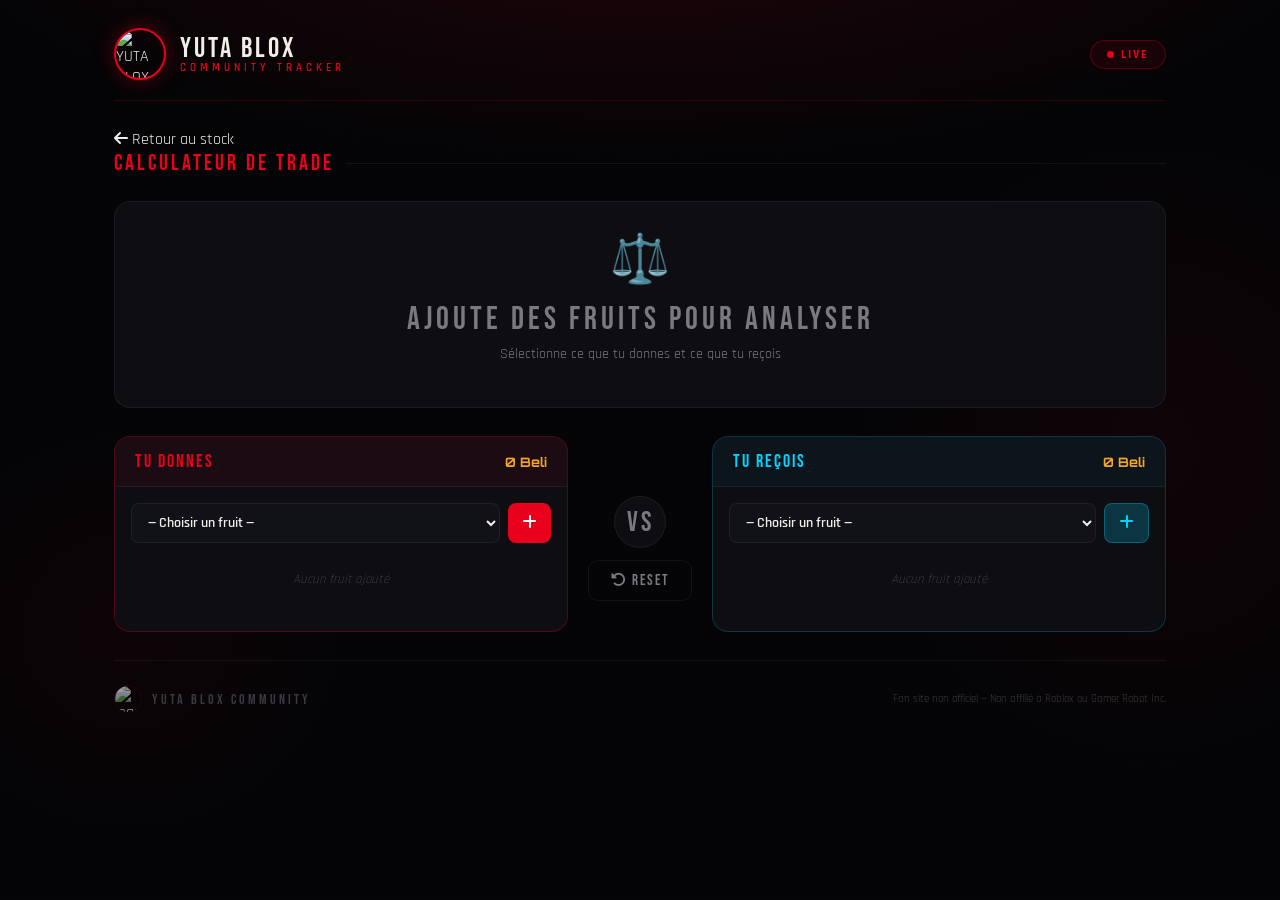
==== public/trade.html @ e5c358ce "mise a jour" ====
<!DOCTYPE html>
<html lang="fr">
<head>
  <meta charset="UTF-8" />
  <meta name="viewport" content="width=device-width, initial-scale=1.0" />
  <title>Calculateur de Trade — YUTA BLOX COMMUNITY</title>
  <link rel="icon" type="image/x-icon" href="/favicon.ico" />
  <link rel="preconnect" href="https://fonts.googleapis.com" />
  <link href="https://fonts.googleapis.com/css2?family=Bebas+Neue&family=Rajdhani:wght@400;500;600;700&family=Orbitron:wght@400;700;900&display=swap" rel="stylesheet" />
  <link rel="stylesheet" href="https://cdnjs.cloudflare.com/ajax/libs/font-awesome/6.5.0/css/all.min.css" />
  <link rel="stylesheet" href="style.css" />
  <style>
    .trade-layout {
      display: grid;
      grid-template-columns: 1fr auto 1fr;
      gap: 20px;
      align-items: start;
      margin-bottom: 28px;
    }

    .trade-side {
      background: var(--bg-card);
      border: 1px solid var(--border-card);
      border-radius: 16px;
      overflow: hidden;
    }

    .trade-side.you   { border-color: rgba(232,0,29,.3); }
    .trade-side.them  { border-color: rgba(0,212,255,.2); }

    .trade-side-header {
      padding: 14px 20px;
      display: flex; align-items: center; gap: 10px;
      border-bottom: 1px solid var(--border-card);
    }
    .trade-side.you  .trade-side-header { background: rgba(232,0,29,.06); }
    .trade-side.them .trade-side-header { background: rgba(0,212,255,.04); }

    .trade-side-title {
      font-family: 'Bebas Neue', sans-serif;
      font-size: 18px; letter-spacing: 2px;
    }
    .trade-side.you  .trade-side-title { color: var(--red); }
    .trade-side.them .trade-side-title { color: var(--cyan); }

    .trade-side-total {
      margin-left: auto;
      font-family: 'Orbitron', monospace;
      font-size: 13px; font-weight: 700;
      color: var(--gold);
    }

    .trade-side-body { padding: 16px; }

    /* Fruit selector */
    .fruit-selector {
      display: flex; gap: 8px; margin-bottom: 12px;
    }
    .fruit-select {
      flex: 1;
      background: var(--bg-card2);
      border: 1px solid var(--border-card);
      border-radius: 8px;
      padding: 9px 12px;
      color: var(--text);
      font-family: 'Rajdhani', sans-serif;
      font-size: 14px; font-weight: 600;
      outline: none;
      cursor: pointer;
      transition: border-color .2s;
    }
    .fruit-select:focus { border-color: rgba(232,0,29,.4); }
    .fruit-select option { background: #111118; }

    .btn-add-fruit {
      background: var(--red);
      border: none; border-radius: 8px;
      padding: 9px 14px; color: #fff;
      cursor: pointer; font-size: 16px;
      transition: background .2s, transform .1s;
    }
    .btn-add-fruit:hover   { background: #c4001a; }
    .btn-add-fruit:active  { transform: scale(.95); }

    /* Fruits ajoutés */
    .added-fruits { display: flex; flex-direction: column; gap: 8px; min-height: 60px; }

    .added-fruit-row {
      display: flex; align-items: center; gap: 10px;
      background: var(--bg-card2);
      border: 1px solid var(--border-card);
      border-radius: 10px; padding: 8px 12px;
      animation: fadeIn .2s ease;
    }
    @keyframes fadeIn { from { opacity:0; transform:translateY(-4px); } to { opacity:1; transform:none; } }

    .added-fruit-img {
      width: 36px; height: 36px; object-fit: contain;
      filter: drop-shadow(0 2px 6px rgba(0,0,0,.5));
    }
    .added-fruit-name {
      font-family: 'Bebas Neue', sans-serif;
      font-size: 15px; letter-spacing: 1px; flex: 1;
    }
    .added-fruit-value {
      font-family: 'Orbitron', monospace;
      font-size: 11px; color: var(--gold); font-weight: 700;
    }
    .btn-remove {
      background: rgba(232,0,29,.12);
      border: 1px solid rgba(232,0,29,.2);
      border-radius: 6px; padding: 4px 8px;
      color: var(--red); cursor: pointer; font-size: 12px;
      transition: background .2s;
    }
    .btn-remove:hover { background: rgba(232,0,29,.25); }

    .empty-hint {
      color: var(--dim); font-size: 13px;
      text-align: center; padding: 16px 0; font-style: italic;
    }

    /* VS separator */
    .vs-col {
      display: flex; flex-direction: column;
      align-items: center; justify-content: center;
      padding-top: 60px; gap: 12px;
    }
    .vs-badge {
      font-family: 'Bebas Neue', sans-serif;
      font-size: 28px; letter-spacing: 3px;
      color: var(--muted);
      background: var(--bg-card);
      border: 1px solid var(--border-card);
      border-radius: 50%; width: 52px; height: 52px;
      display: flex; align-items: center; justify-content: center;
    }

    /* Résultat */
    .result-panel {
      background: var(--bg-card);
      border: 1px solid var(--border-card);
      border-radius: 16px;
      padding: 28px 32px;
      margin-bottom: 28px;
      text-align: center;
      position: relative; overflow: hidden;
      transition: border-color .3s, box-shadow .3s;
    }
    .result-panel.win  { border-color: #22c55e; box-shadow: 0 0 30px rgba(34,197,94,.12); }
    .result-panel.lose { border-color: var(--red); box-shadow: 0 0 30px rgba(232,0,29,.12); }
    .result-panel.even { border-color: var(--gold); box-shadow: 0 0 30px rgba(245,166,35,.1); }
    .result-panel.empty { border-color: var(--border-card); }

    .result-panel::before {
      content: '';
      position: absolute; top: 0; left: 0; right: 0; height: 2px;
    }
    .result-panel.win::before  { background: linear-gradient(90deg,transparent,#22c55e,transparent); }
    .result-panel.lose::before { background: linear-gradient(90deg,transparent,var(--red),transparent); }
    .result-panel.even::before { background: linear-gradient(90deg,transparent,var(--gold),transparent); }

    .result-emoji { font-size: 48px; margin-bottom: 8px; }
    .result-label {
      font-family: 'Bebas Neue', sans-serif;
      font-size: 32px; letter-spacing: 4px; margin-bottom: 6px;
    }
    .result-label.win  { color: #22c55e; }
    .result-label.lose { color: var(--red); }
    .result-label.even { color: var(--gold); }
    .result-label.empty { color: var(--muted); }

    .result-detail {
      font-size: 14px; color: var(--muted); margin-bottom: 16px;
    }

    .result-breakdown {
      display: flex; justify-content: center; gap: 32px; flex-wrap: wrap;
    }
    .breakdown-item { text-align: center; }
    .breakdown-val {
      font-family: 'Orbitron', monospace;
      font-size: 18px; font-weight: 700; color: var(--text);
    }
    .breakdown-lbl { font-size: 11px; color: var(--muted); letter-spacing: 2px; text-transform: uppercase; margin-top: 3px; }

    .result-tip {
      margin-top: 16px;
      background: rgba(255,255,255,.03);
      border: 1px solid var(--border-card);
      border-radius: 10px; padding: 12px 16px;
      font-size: 13px; color: var(--text); line-height: 1.6;
    }

    /* Btn reset */
    .btn-reset {
      background: transparent;
      border: 1px solid var(--border-card);
      border-radius: 10px; padding: 10px 22px;
      color: var(--muted); cursor: pointer;
      font-family: 'Bebas Neue', sans-serif;
      font-size: 15px; letter-spacing: 2px;
      transition: all .2s;
    }
    .btn-reset:hover { border-color: var(--red); color: var(--red); }

    /* Nav */
    .nav-back {
      display: inline-flex; align-items: center; gap: 8px;
      color: var(--muted); font-size: 13px; letter-spacing: 2px;
      text-decoration: none; text-transform: uppercase;
      font-weight: 600; margin-bottom: 20px;
      transition: color .2s;
    }
    .nav-back:hover { color: var(--red); }

    @media (max-width: 700px) {
      .trade-layout { grid-template-columns: 1fr; }
      .vs-col { padding-top: 0; flex-direction: row; justify-content: center; }
    }
  </style>
</head>
<body>
<div class="bg-fx"></div>
<div class="scan"></div>

<div class="wrap">

  <header>
    <div class="logo-block">
      <img src="/logo.jpg" alt="YUTA BLOX" class="logo-img" />
      <div class="logo-text">
        <span class="logo-main">YUTA BLOX</span>
        <span class="logo-sub">Community Tracker</span>
      </div>
    </div>
    <div class="live-badge"><div class="live-dot"></div>LIVE</div>
  </header>

  <!-- nav only on trade page --><i class="fa-solid fa-arrow-left"></i> Retour au stock</a>

  <div class="section-header" style="margin-bottom:24px;">
    <span class="section-title" style="color:var(--red)">Calculateur de Trade</span>
    <div class="section-line"></div>
  </div>

  <!-- RÉSULTAT -->
  <div class="result-panel empty" id="result-panel">
    <div class="result-emoji" id="result-emoji">⚖️</div>
    <div class="result-label empty" id="result-label">Ajoute des fruits pour analyser</div>
    <div class="result-detail" id="result-detail">Sélectionne ce que tu donnes et ce que tu reçois</div>
    <div class="result-breakdown" id="result-breakdown" style="display:none">
      <div class="breakdown-item">
        <div class="breakdown-val" id="bd-you">—</div>
        <div class="breakdown-lbl">Ta valeur</div>
      </div>
      <div class="breakdown-item">
        <div class="breakdown-val" id="bd-diff">—</div>
        <div class="breakdown-lbl">Différence</div>
      </div>
      <div class="breakdown-item">
        <div class="breakdown-val" id="bd-them">—</div>
        <div class="breakdown-lbl">Leur valeur</div>
      </div>
    </div>
    <div class="result-tip" id="result-tip" style="display:none"></div>
  </div>

  <!-- TRADE LAYOUT -->
  <div class="trade-layout">

    <!-- TOI -->
    <div class="trade-side you">
      <div class="trade-side-header">
        <span class="trade-side-title">Tu donnes</span>
        <span class="trade-side-total" id="total-you">0 Beli</span>
      </div>
      <div class="trade-side-body">
        <div class="fruit-selector">
          <select class="fruit-select" id="select-you">
            <option value="">— Choisir un fruit —</option>
          </select>
          <button class="btn-add-fruit" onclick="addFruit('you')">
            <i class="fa-solid fa-plus"></i>
          </button>
        </div>
        <div class="added-fruits" id="fruits-you">
          <div class="empty-hint">Aucun fruit ajouté</div>
        </div>
      </div>
    </div>

    <!-- VS -->
    <div class="vs-col">
      <div class="vs-badge">VS</div>
      <button class="btn-reset" onclick="resetAll()">
        <i class="fa-solid fa-rotate-left"></i> Reset
      </button>
    </div>

    <!-- EUX -->
    <div class="trade-side them">
      <div class="trade-side-header">
        <span class="trade-side-title" style="color:var(--cyan)">Tu reçois</span>
        <span class="trade-side-total" id="total-them">0 Beli</span>
      </div>
      <div class="trade-side-body">
        <div class="fruit-selector">
          <select class="fruit-select" id="select-them">
            <option value="">— Choisir un fruit —</option>
          </select>
          <button class="btn-add-fruit" onclick="addFruit('them')" style="background:rgba(0,212,255,.2);border:1px solid rgba(0,212,255,.3);color:var(--cyan);">
            <i class="fa-solid fa-plus"></i>
          </button>
        </div>
        <div class="added-fruits" id="fruits-them">
          <div class="empty-hint">Aucun fruit ajouté</div>
        </div>
      </div>
    </div>

  </div>

  <footer>
    <div class="footer-left">
      <img src="/logo.jpg" alt="logo" class="footer-logo-img" />
      <span class="footer-logo">YUTA BLOX COMMUNITY</span>
    </div>
    <span class="footer-note">Fan site non officiel — Non affilié à Roblox ou Gamer Robot Inc.</span>
  </footer>

</div>

<script>
const FRUITS = [
  { name:"Rocket",   beli:5000,    rarity:"common"   },
  { name:"Spin",     beli:7500,    rarity:"common"   },
  { name:"Chop",     beli:30000,   rarity:"common"   },
  { name:"Blade",    beli:30000,   rarity:"uncommon" },
  { name:"Spring",   beli:60000,   rarity:"common"   },
  { name:"Bomb",     beli:80000,   rarity:"uncommon" },
  { name:"Smoke",    beli:100000,  rarity:"uncommon" },
  { name:"Spike",    beli:180000,  rarity:"uncommon" },
  { name:"Flame",    beli:250000,  rarity:"rare"     },
  { name:"Falcon",   beli:300000,  rarity:"rare"     },
  { name:"Ice",      beli:350000,  rarity:"rare"     },
  { name:"Sand",     beli:420000,  rarity:"rare"     },
  { name:"Dark",     beli:500000,  rarity:"rare"     },
  { name:"Eagle",    beli:500000,  rarity:"rare"     },
  { name:"Diamond",  beli:600000,  rarity:"rare"     },
  { name:"Light",    beli:650000,  rarity:"legendary"},
  { name:"Love",     beli:700000,  rarity:"rare"     },
  { name:"Rubber",   beli:750000,  rarity:"rare"     },
  { name:"Barrier",  beli:800000,  rarity:"rare"     },
  { name:"Magma",    beli:850000,  rarity:"legendary"},
  { name:"Ghost",    beli:940000,  rarity:"legendary"},
  { name:"Quake",    beli:1000000, rarity:"legendary"},
  { name:"Buddha",   beli:1200000, rarity:"legendary"},
  { name:"Portal",   beli:1400000, rarity:"legendary"},
  { name:"Creation", beli:1400000, rarity:"legendary"},
  { name:"Spider",   beli:1500000, rarity:"legendary"},
  { name:"Sound",    beli:1700000, rarity:"legendary"},
  { name:"Phoenix",  beli:1800000, rarity:"mythical" },
  { name:"Rumble",   beli:2100000, rarity:"mythical" },
  { name:"Lightning",beli:2100000, rarity:"mythical" },
  { name:"Tiger",    beli:2000000, rarity:"mythical" },
  { name:"Yeti",     beli:2100000, rarity:"mythical" },
  { name:"Paw",      beli:2300000, rarity:"mythical" },
  { name:"Pain",     beli:2400000, rarity:"mythical" },
  { name:"Blizzard", beli:2500000, rarity:"mythical" },
  { name:"Gravity",  beli:2500000, rarity:"mythical" },
  { name:"Mammoth",  beli:2700000, rarity:"mythical" },
  { name:"Dough",    beli:2800000, rarity:"mythical" },
  { name:"Shadow",   beli:2900000, rarity:"legendary"},
  { name:"Venom",    beli:3000000, rarity:"mythical" },
  { name:"Gas",      beli:3000000, rarity:"mythical" },
  { name:"Control",  beli:3200000, rarity:"mythical" },
  { name:"Dragon",   beli:3500000, rarity:"mythical" },
  { name:"Spirit",   beli:3500000, rarity:"mythical" },
  { name:"Kitsune",  beli:4000000, rarity:"mythical" },
  { name:"Leopard",  beli:5000000, rarity:"mythical" },
];

const WIKI = "https://static.wikia.nocookie.net/blox-fruits/images";
const FRUIT_IMGS = {
  Rocket:"d/dd/Rocket_Fruit_Icon.png", Spin:"3/3b/Spin_Fruit_Icon.png",
  Chop:"5/5e/Chop_Fruit_Icon.png", Blade:"e/e2/Blade_Fruit_Icon.png",
  Spring:"5/58/Spring_Fruit_Icon.png", Bomb:"4/4d/Bomb_Fruit_Icon.png",
  Smoke:"7/7f/Smoke_Fruit_Icon.png", Spike:"b/b5/Spike_Fruit_Icon.png",
  Flame:"2/2b/Flame_Fruit_Icon.png", Ice:"4/4e/Ice_Fruit_Icon.png",
  Sand:"4/4f/Sand_Fruit_Icon.png", Dark:"f/f6/Dark_Fruit_Icon.png",
  Eagle:"4/4b/Eagle_Fruit_Icon.png", Diamond:"c/c3/Diamond_Fruit_Icon.png",
  Light:"b/b7/Light_Fruit_Icon.png", Love:"2/27/Love_Fruit_Icon.png",
  Rubber:"b/b4/Rubber_Fruit_Icon.png", Magma:"8/8e/Magma_Fruit_Icon.png",
  Ghost:"e/e3/Ghost_Fruit_Icon.png", Quake:"f/f8/Quake_Fruit_Icon.png",
  Buddha:"2/2a/Buddha_Fruit_Icon.png", Portal:"5/5c/Portal_Fruit_Icon.png",
  Spider:"8/8f/Spider_Fruit_Icon.png", Sound:"9/9b/Sound_Fruit_Icon.png",
  Phoenix:"0/06/Phoenix_Fruit_Icon.png", Rumble:"1/1d/Rumble_Fruit_Icon.png",
  Paw:"a/a2/Paw_Fruit_Icon.png", Blizzard:"3/3d/Blizzard_Fruit_Icon.png",
  Gravity:"b/bf/Gravity_Fruit_Icon.png", Dough:"b/b6/Dough_Fruit_Icon.png",
  Mammoth:"2/2c/Mammoth_Fruit_Icon.png", Shadow:"5/5a/Shadow_Fruit_Icon.png",
  Venom:"9/94/Venom_Fruit_Icon.png", Control:"5/5d/Control_Fruit_Icon.png",
  Dragon:"6/6a/Dragon_Fruit_Icon.png", Leopard:"e/e4/Leopard_Fruit_Icon.png",
  Falcon:"4/4b/Eagle_Fruit_Icon.png", Barrier:"c/c3/Diamond_Fruit_Icon.png",
  Creation:"5/5c/Portal_Fruit_Icon.png",
};

function getImg(name) {
  return FRUIT_IMGS[name] ? `${WIKI}/${FRUIT_IMGS[name]}` : "";
}

function fmtBeli(v) {
  if (v >= 1_000_000) return (v/1_000_000).toFixed(2) + "M";
  if (v >= 1_000)     return Math.round(v/1_000) + "K";
  return v.toString();
}

// State
const state = { you: [], them: [] };

// Popule les selects
function populateSelects() {
  const opts = FRUITS.map(f =>
    `<option value="${f.name}">${f.name} — ${fmtBeli(f.beli)} Beli</option>`
  ).join("");
  document.getElementById("select-you").innerHTML  = `<option value="">— Choisir un fruit —</option>${opts}`;
  document.getElementById("select-them").innerHTML = `<option value="">— Choisir un fruit —</option>${opts}`;
}

function addFruit(side) {
  const sel   = document.getElementById(`select-${side}`);
  const name  = sel.value;
  if (!name) return;
  const fruit = FRUITS.find(f => f.name === name);
  if (!fruit) return;
  state[side].push({ ...fruit });
  sel.value = "";
  renderSide(side);
  updateResult();
}

function removeFruit(side, idx) {
  state[side].splice(idx, 1);
  renderSide(side);
  updateResult();
}

function renderSide(side) {
  const container = document.getElementById(`fruits-${side}`);
  const total     = state[side].reduce((s, f) => s + f.beli, 0);
  document.getElementById(`total-${side}`).textContent = fmtBeli(total) + " Beli";

  if (!state[side].length) {
    container.innerHTML = '<div class="empty-hint">Aucun fruit ajouté</div>';
    return;
  }

  container.innerHTML = state[side].map((f, i) => `
    <div class="added-fruit-row">
      <img class="added-fruit-img" src="${getImg(f.name)}" alt="${f.name}"
           onerror="this.style.display='none'" />
      <span class="added-fruit-name">${f.name}</span>
      <span class="added-fruit-value">${fmtBeli(f.beli)} Beli</span>
      <button class="btn-remove" onclick="removeFruit('${side}', ${i})">✕</button>
    </div>
  `).join("");
}

function updateResult() {
  const panel   = document.getElementById("result-panel");
  const emoji   = document.getElementById("result-emoji");
  const label   = document.getElementById("result-label");
  const detail  = document.getElementById("result-detail");
  const brkdown = document.getElementById("result-breakdown");
  const tip     = document.getElementById("result-tip");

  const youVal  = state.you.reduce((s, f) => s + f.beli, 0);
  const themVal = state.them.reduce((s, f) => s + f.beli, 0);

  if (!state.you.length && !state.them.length) {
    panel.className = "result-panel empty";
    emoji.textContent = "⚖️";
    label.className = "result-label empty";
    label.textContent = "Ajoute des fruits pour analyser";
    detail.textContent = "Sélectionne ce que tu donnes et ce que tu reçois";
    brkdown.style.display = "none";
    tip.style.display = "none";
    return;
  }

  const diff    = themVal - youVal;
  const pct     = youVal > 0 ? Math.round((diff / youVal) * 100) : 0;

  document.getElementById("bd-you").textContent  = fmtBeli(youVal) + " Beli";
  document.getElementById("bd-them").textContent = fmtBeli(themVal) + " Beli";
  document.getElementById("bd-diff").textContent = (diff >= 0 ? "+" : "") + fmtBeli(diff) + " Beli";
  brkdown.style.display = "flex";
  tip.style.display = "block";

  if (youVal === 0 || themVal === 0) {
    panel.className = "result-panel empty";
    emoji.textContent = "⚖️";
    label.className = "result-label empty";
    label.textContent = "Ajoute des fruits des deux côtés";
    detail.textContent = "Tu dois avoir des fruits dans chaque colonne";
    tip.style.display = "none";
    return;
  }

  if (Math.abs(pct) <= 10) {
    // Trade équitable
    panel.className = "result-panel even";
    emoji.textContent = "🤝";
    label.className = "result-label even";
    label.textContent = "Trade Équitable";
    detail.textContent = `Différence de seulement ${Math.abs(pct)}% — c'est fair !`;
    tip.textContent = "✅ Ce trade est équilibré. Les deux parties y trouvent leur compte. Tu peux y aller en toute confiance !";
  } else if (diff > 0) {
    // Tu gagnes
    panel.className = "result-panel win";
    emoji.textContent = "🏆";
    label.className = "result-label win";
    label.textContent = `Trade Gagnant +${pct}%`;
    detail.textContent = `Tu reçois ${fmtBeli(diff)} Beli de plus que ce que tu donnes`;
    tip.textContent = `🔥 Excellent trade ! Tu fais un bénéfice de ${fmtBeli(Math.abs(diff))} Beli (${Math.abs(pct)}%). N'hésite pas, c'est un W !`;
  } else {
    // Tu perds
    const lossPct = Math.abs(pct);
    panel.className = "result-panel lose";
    emoji.textContent = lossPct > 40 ? "💀" : "⚠️";
    label.className = "result-label lose";
    label.textContent = `Trade Perdant -${lossPct}%`;
    detail.textContent = `Tu donnes ${fmtBeli(Math.abs(diff))} Beli de plus que ce que tu reçois`;
    tip.textContent = lossPct > 40
      ? `💀 Très mauvais trade ! Tu perds ${fmtBeli(Math.abs(diff))} Beli (${lossPct}%). Refuse ou demande un add !`
      : `⚠️ Trade légèrement défavorable (${lossPct}%). Essaie de négocier un add ou un meilleur fruit pour équilibrer.`;
  }
}

function resetAll() {
  state.you   = [];
  state.them  = [];
  renderSide("you");
  renderSide("them");
  updateResult();
}

populateSelects();
</script>
</body>
</html>
---- public/style.css ----
/* ─── RESET & ROOT ─── */
*, *::before, *::after { margin: 0; padding: 0; box-sizing: border-box; }

:root {
  --red:        #e8001d;
  --red-dark:   #9b0013;
  --red-glow:   rgba(232, 0, 29, 0.35);
  --bg:         #050507;
  --bg-card:    #0d0d12;
  --bg-card2:   #111118;
  --border:     rgba(232, 0, 29, 0.18);
  --border-card:rgba(255, 255, 255, 0.06);
  --text:       #f0eee8;
  --muted:      #7a7880;
  --dim:        #3a3840;
  --gold:       #f5a623;
  --gold-d:     #c4831a;
  --cyan:       #00d4ff;
  --green:      #22c55e;
  --purple:     #9b59b6;
}

html { scroll-behavior: smooth; }

body {
  background: var(--bg);
  color: var(--text);
  font-family: 'Rajdhani', sans-serif;
  min-height: 100vh;
  overflow-x: hidden;
}

/* ─── BACKGROUND FX ─── */
.bg-fx {
  position: fixed; inset: 0; pointer-events: none; z-index: 0;
  background:
    radial-gradient(ellipse 80% 40% at 50% -10%, rgba(232,0,29,.12) 0%, transparent 70%),
    radial-gradient(ellipse 40% 60% at 90% 50%,  rgba(232,0,29,.05) 0%, transparent 60%),
    radial-gradient(ellipse 30% 40% at 10% 70%,  rgba(232,0,29,.04) 0%, transparent 60%);
}

.scan {
  position: fixed; inset: 0; pointer-events: none; z-index: 0;
  background: repeating-linear-gradient(
    0deg, transparent, transparent 3px,
    rgba(0,0,0,.07) 3px, rgba(0,0,0,.07) 4px
  );
}

.wrap {
  position: relative; z-index: 1;
  max-width: 1100px; margin: 0 auto;
  padding: 0 24px 80px;
}

/* ─── HEADER ─── */
header {
  padding: 28px 0 20px;
  display: flex; align-items: center; justify-content: space-between;
  border-bottom: 1px solid var(--border);
  margin-bottom: 28px;
}

.logo-block { display: flex; align-items: center; gap: 14px; }

.logo-icon {
  width: 52px; height: 52px; border-radius: 50%;
  border: 2px solid var(--red);
  background: radial-gradient(circle at 40% 40%, #1a0005, #050507);
  display: flex; align-items: center; justify-content: center;
  font-family: 'Bebas Neue', sans-serif; font-size: 22px; color: var(--red);
  box-shadow: 0 0 20px var(--red-glow), inset 0 0 10px rgba(232,0,29,.1);
  flex-shrink: 0;
}

.logo-text { display: flex; flex-direction: column; line-height: 1; }

.logo-main {
  font-family: 'Bebas Neue', sans-serif;
  font-size: 28px; letter-spacing: 3px; color: var(--text);
}

.logo-sub {
  font-size: 11px; letter-spacing: 4px;
  color: var(--red); font-weight: 600; text-transform: uppercase;
}

.live-badge {
  display: flex; align-items: center; gap: 7px;
  background: rgba(232,0,29,.08);
  border: 1px solid rgba(232,0,29,.3);
  border-radius: 20px; padding: 6px 16px;
  font-size: 12px; font-weight: 700; letter-spacing: 2px; color: var(--red);
}

.live-dot {
  width: 7px; height: 7px; border-radius: 50%; background: var(--red);
  animation: pulse 1.4s ease-in-out infinite;
}

@keyframes pulse {
  0%,100% { opacity:1; box-shadow: 0 0 0 0 var(--red-glow); }
  50%      { opacity:.6; box-shadow: 0 0 0 6px transparent; }
}

/* ─── TIMER ─── */
.timer-section {
  background: var(--bg-card);
  border: 1px solid var(--border);
  border-radius: 16px;
  padding: 28px 32px;
  margin-bottom: 24px;
  display: flex; align-items: center; justify-content: space-between; gap: 24px;
  position: relative; overflow: hidden;
}

.timer-section::before {
  content: '';
  position: absolute; top: 0; left: 0; right: 0; height: 2px;
  background: linear-gradient(90deg, transparent, var(--red), var(--red-dark), transparent);
}

.timer-label {
  font-size: 11px; letter-spacing: 3px;
  color: var(--muted); font-weight: 600; margin-bottom: 10px;
  text-transform: uppercase;
}

.timer-digits { display: flex; align-items: center; gap: 10px; }

.digit-block { display: flex; flex-direction: column; align-items: center; }

.digit-num {
  font-family: 'Orbitron', monospace;
  font-size: 44px; font-weight: 700; line-height: 1;
  color: var(--text);
  min-width: 68px; text-align: center;
  background: var(--bg-card2);
  border: 1px solid var(--border-card);
  border-radius: 10px; padding: 6px 10px;
}

.digit-unit {
  font-size: 10px; color: var(--muted);
  letter-spacing: 2px; margin-top: 6px;
  text-transform: uppercase;
}

.timer-sep {
  font-family: 'Orbitron', monospace;
  font-size: 36px; color: var(--red);
  margin-bottom: 18px; opacity: .7;
}

.next-restock-label {
  font-size: 11px; letter-spacing: 3px;
  color: var(--muted); font-weight: 600; margin-bottom: 6px;
  text-transform: uppercase;
}

.next-restock-time {
  font-family: 'Orbitron', monospace;
  font-size: 22px; color: var(--red); font-weight: 700;
}

.restock-note { font-size: 12px; color: var(--muted); margin-top: 4px; }

/* ─── TABS ─── */
.tabs {
  display: flex; gap: 0;
  margin-bottom: 20px;
  background: var(--bg-card);
  border: 1px solid var(--border-card);
  border-radius: 12px; padding: 4px;
  width: fit-content;
}

.tab {
  padding: 9px 24px;
  border-radius: 9px;
  font-family: 'Bebas Neue', sans-serif;
  font-size: 15px; letter-spacing: 2px;
  cursor: pointer; transition: all .2s; color: var(--muted);
  user-select: none;
}

.tab.active { background: var(--red); color: #fff; }
.tab:not(.active):hover { color: var(--text); }

/* ─── STATS BAR ─── */
.stats-bar {
  display: grid; grid-template-columns: repeat(4, 1fr);
  gap: 12px; margin-bottom: 22px;
}

.stat-card {
  background: var(--bg-card);
  border: 1px solid var(--border-card);
  border-radius: 12px; padding: 14px 16px;
  transition: border-color .2s;
}
.stat-card:hover { border-color: var(--border); }

.stat-val {
  font-family: 'Orbitron', monospace;
  font-size: 20px; font-weight: 700; line-height: 1;
  color: var(--text);
}
.stat-val.red   { color: var(--red);   }
.stat-val.gold  { color: var(--gold);  }
.stat-val.cyan  { color: var(--cyan);  }
.stat-val.green { color: var(--green); }

.stat-lbl {
  font-size: 11px; color: var(--muted);
  letter-spacing: 2px; margin-top: 5px;
  text-transform: uppercase;
}

/* ─── ACTIONS ROW ─── */
.actions-row {
  display: flex; align-items: center; gap: 14px; margin-bottom: 22px;
  flex-wrap: wrap;
}

.btn-refresh {
  background: transparent;
  border: 1px solid var(--red);
  border-radius: 10px; padding: 10px 22px;
  color: var(--red); cursor: pointer;
  font-family: 'Bebas Neue', sans-serif;
  font-size: 15px; letter-spacing: 2px;
  display: flex; align-items: center; gap: 9px;
  transition: background .2s, transform .1s;
}
.btn-refresh:hover { background: rgba(232,0,29,.1); }
.btn-refresh:active { transform: scale(.97); }
.btn-refresh.spinning i { animation: spin .7s linear infinite; }

@keyframes spin { to { transform: rotate(360deg); } }

.last-updated { font-size: 12px; color: var(--muted); }

.source-tag { font-size: 11px; color: var(--dim); margin-left: auto; }
.source-tag a {
  color: rgba(232,0,29,.55); text-decoration: none;
  transition: color .2s;
}
.source-tag a:hover { color: var(--red); }

/* ─── ERROR MSG ─── */
.error-msg {
  background: rgba(232,0,29,.08);
  border: 1px solid rgba(232,0,29,.2);
  border-radius: 12px; padding: 14px 20px;
  color: #ff6b6b; font-size: 13px;
  margin-bottom: 20px;
}

/* ─── LOADING ─── */
.loading-overlay {
  display: flex; flex-direction: column;
  align-items: center; justify-content: center;
  padding: 60px; gap: 18px; color: var(--muted);
}

.spinner-ring {
  width: 44px; height: 44px;
  border: 3px solid var(--border-card);
  border-top-color: var(--red);
  border-radius: 50%;
  animation: spin .75s linear infinite;
}

.loading-text {
  font-size: 13px; letter-spacing: 2px; text-transform: uppercase;
}

/* ─── SECTION HEADER ─── */
.section-header {
  display: flex; align-items: center; gap: 12px; margin-bottom: 16px;
}

.section-title {
  font-family: 'Bebas Neue', sans-serif;
  font-size: 22px; letter-spacing: 3px;
}

.section-badge {
  background: rgba(232,0,29,.12);
  border: 1px solid rgba(232,0,29,.3);
  border-radius: 20px; padding: 3px 12px;
  font-size: 11px; font-weight: 700;
  color: var(--red); letter-spacing: 1px;
}

.section-line { flex: 1; height: 1px; background: var(--border-card); }

/* ─── FRUIT GRID ─── */
.fruit-grid {
  display: grid;
  grid-template-columns: repeat(auto-fill, minmax(165px, 1fr));
  gap: 14px; margin-bottom: 36px;
}

.fruit-card {
  background: var(--bg-card);
  border: 1px solid var(--border-card);
  border-radius: 14px; padding: 18px 16px;
  position: relative; overflow: hidden;
  transition: transform .2s, border-color .2s, box-shadow .2s;
  cursor: default;
}

.fruit-card.in-stock {
  border-color: rgba(232,0,29,.38);
  box-shadow: 0 0 20px rgba(232,0,29,.1), inset 0 0 22px rgba(232,0,29,.03);
}

.fruit-card.in-stock::after {
  content: '';
  position: absolute; top: 0; left: 0; right: 0; height: 1px;
  background: linear-gradient(90deg, transparent, var(--red), transparent);
}

.fruit-card.out-stock { opacity: .38; }

.fruit-card:hover {
  transform: translateY(-4px);
  border-color: rgba(232,0,29,.6);
  box-shadow: 0 10px 28px rgba(232,0,29,.18);
}

.stock-dot {
  position: absolute; top: 12px; right: 12px;
  width: 8px; height: 8px; border-radius: 50%;
}
.stock-dot.in  { background: var(--red); box-shadow: 0 0 9px var(--red); animation: pulse 1.8s ease-in-out infinite; }
.stock-dot.out { background: var(--dim); }

.fruit-emoji {
  font-size: 36px; margin-bottom: 10px; display: block;
  filter: drop-shadow(0 2px 8px rgba(0,0,0,.5));
}

.fruit-name {
  font-family: 'Bebas Neue', sans-serif;
  font-size: 17px; letter-spacing: 2px;
  color: var(--text); margin-bottom: 6px; line-height: 1.2;
}

.rarity-badge {
  display: inline-block; padding: 2px 9px; border-radius: 4px;
  font-size: 10px; font-weight: 700; letter-spacing: 1.5px;
  text-transform: uppercase; margin-bottom: 4px;
}
.r-mythical  { background: rgba(232,0,29,.15); color: #ff4d6d; border: 1px solid rgba(232,0,29,.35); }
.r-legendary { background: rgba(245,166,35,.15); color: var(--gold); border: 1px solid rgba(245,166,35,.3); }
.r-rare      { background: rgba(0,212,255,.1); color: var(--cyan); border: 1px solid rgba(0,212,255,.25); }
.r-uncommon  { background: rgba(155,89,182,.15); color: #c39bd3; border: 1px solid rgba(155,89,182,.3); }
.r-common    { background: rgba(120,120,130,.15); color: var(--muted); border: 1px solid rgba(120,120,130,.2); }

.type-tag {
  font-size: 10px; color: var(--muted);
  letter-spacing: 1px; margin-bottom: 6px; text-transform: uppercase;
}

.fruit-price {
  font-family: 'Orbitron', monospace;
  font-size: 12px; color: var(--gold); font-weight: 700;
}

/* ─── AI PANEL ─── */
.ai-panel {
  background: var(--bg-card);
  border: 1px solid var(--border);
  border-radius: 16px; margin-bottom: 28px;
  overflow: hidden;
}

.ai-header {
  padding: 16px 24px;
  background: rgba(232,0,29,.05);
  border-bottom: 1px solid var(--border);
  display: flex; align-items: center; gap: 12px;
}

.ai-icon {
  width: 36px; height: 36px; border-radius: 9px;
  background: rgba(232,0,29,.15);
  border: 1px solid rgba(232,0,29,.3);
  display: flex; align-items: center; justify-content: center;
  font-size: 18px; flex-shrink: 0;
}

.ai-title {
  font-family: 'Bebas Neue', sans-serif;
  font-size: 18px; letter-spacing: 2px;
}

.ai-sub { font-size: 11px; color: var(--muted); letter-spacing: 1px; }

.ai-body { padding: 20px 24px; }

.ai-row { display: flex; gap: 10px; margin-bottom: 14px; }

.ai-input {
  flex: 1; background: var(--bg-card2);
  border: 1px solid var(--border-card);
  border-radius: 10px; padding: 11px 16px;
  color: var(--text); font-family: 'Rajdhani', sans-serif;
  font-size: 14px; outline: none;
  transition: border-color .2s;
}
.ai-input:focus { border-color: rgba(232,0,29,.5); }
.ai-input::placeholder { color: var(--dim); }

.btn-ask {
  background: var(--red); border: none;
  border-radius: 10px; padding: 11px 22px;
  color: #fff; cursor: pointer;
  font-family: 'Bebas Neue', sans-serif;
  font-size: 15px; letter-spacing: 2px;
  transition: background .2s, transform .1s;
  white-space: nowrap;
}
.btn-ask:hover   { background: #c4001a; }
.btn-ask:active  { transform: scale(.97); }
.btn-ask:disabled { opacity: .5; cursor: not-allowed; }

.ai-resp {
  background: var(--bg-card2);
  border: 1px solid var(--border-card);
  border-radius: 10px; padding: 14px 18px;
  font-size: 14px; line-height: 1.75;
  min-height: 56px; color: var(--text);
  white-space: pre-wrap;
}

.ai-thinking { color: var(--muted); font-style: italic; }

.ai-cursor {
  display: inline-block; width: 2px; height: 14px;
  background: var(--red); vertical-align: middle; margin-left: 3px;
  animation: blink .8s step-end infinite;
}
@keyframes blink { 0%,100%{opacity:1;} 50%{opacity:0;} }

/* ─── FOOTER ─── */
footer {
  border-top: 1px solid var(--border-card);
  padding-top: 24px; margin-top: 20px;
  display: flex; justify-content: space-between; align-items: center;
  flex-wrap: wrap; gap: 10px;
}

.footer-logo {
  font-family: 'Bebas Neue', sans-serif;
  font-size: 14px; letter-spacing: 3px; color: var(--dim);
}

.footer-note { font-size: 11px; color: var(--dim); }

/* ─── RESPONSIVE ─── */
@media (max-width: 680px) {
  .timer-section { flex-direction: column; align-items: flex-start; text-align: left; }
  .digit-num { font-size: 32px; min-width: 50px; }
  .stats-bar { grid-template-columns: repeat(2, 1fr); }
  .next-restock-time { font-size: 18px; }
  header { flex-wrap: wrap; gap: 12px; }
}

/* ─── LOGO IMAGE dans le header ─── */
.logo-img {
  width: 52px; height: 52px; border-radius: 50%;
  border: 2px solid var(--red);
  box-shadow: 0 0 20px var(--red-glow), inset 0 0 10px rgba(232,0,29,.1);
  object-fit: cover; flex-shrink: 0;
}

/* ─── HERO BANNER ─── */
.hero-banner {
  position: relative; border-radius: 20px; overflow: hidden;
  margin-bottom: 28px; height: 220px;
  border: 1px solid var(--border);
  box-shadow: 0 0 40px rgba(232,0,29,.15);
}

.hero-img {
  width: 100%; height: 100%; object-fit: cover;
  object-position: center 20%;
  filter: brightness(0.55);
}

.hero-overlay {
  position: absolute; inset: 0;
  display: flex; flex-direction: column;
  align-items: center; justify-content: center;
  background: linear-gradient(
    180deg,
    rgba(5,5,7,0.1) 0%,
    rgba(5,5,7,0.3) 60%,
    rgba(5,5,7,0.75) 100%
  );
}

.hero-title {
  font-family: 'Bebas Neue', sans-serif;
  font-size: 52px; letter-spacing: 6px;
  color: #fff;
  text-shadow: 0 0 30px var(--red), 0 0 60px rgba(232,0,29,.5);
  line-height: 1;
}

.hero-sub {
  font-size: 13px; letter-spacing: 4px; color: rgba(255,255,255,.65);
  text-transform: uppercase; margin-top: 8px; font-weight: 600;
}

/* ─── FRUIT IMAGE dans les cartes ─── */
.fruit-img-wrap {
  width: 64px; height: 64px;
  margin-bottom: 10px;
  display: flex; align-items: center; justify-content: center;
}

.fruit-img {
  width: 64px; height: 64px;
  object-fit: contain;
  filter: drop-shadow(0 2px 8px rgba(0,0,0,.6));
  transition: transform .2s;
}

.fruit-card:hover .fruit-img { transform: scale(1.08); }

.fruit-emoji-fallback {
  font-size: 42px;
  filter: drop-shadow(0 2px 8px rgba(0,0,0,.5));
}

/* ─── FOOTER avec logo ─── */
.footer-left {
  display: flex; align-items: center; gap: 10px;
}

.footer-logo-img {
  width: 28px; height: 28px; border-radius: 50%;
  border: 1px solid var(--border);
  object-fit: cover; opacity: .6;
}

/* ─── RESPONSIVE hero ─── */
@media (max-width: 680px) {
  .hero-banner { height: 160px; }
  .hero-title  { font-size: 36px; letter-spacing: 4px; }
}

/* ─── NAV TRADE ─── */
.quick-nav {
  display: flex; gap: 12px; margin-bottom: 20px; flex-wrap: wrap;
}
.btn-nav-trade {
  display: inline-flex; align-items: center; gap: 8px;
  background: rgba(245,166,35,.08);
  border: 1px solid rgba(245,166,35,.3);
  border-radius: 10px; padding: 10px 20px;
  color: var(--gold); text-decoration: none;
  font-family: 'Bebas Neue', sans-serif;
  font-size: 15px; letter-spacing: 2px;
  transition: background .2s, transform .1s;
}
.btn-nav-trade:hover {
  background: rgba(245,166,35,.15);
  transform: translateY(-2px);
}
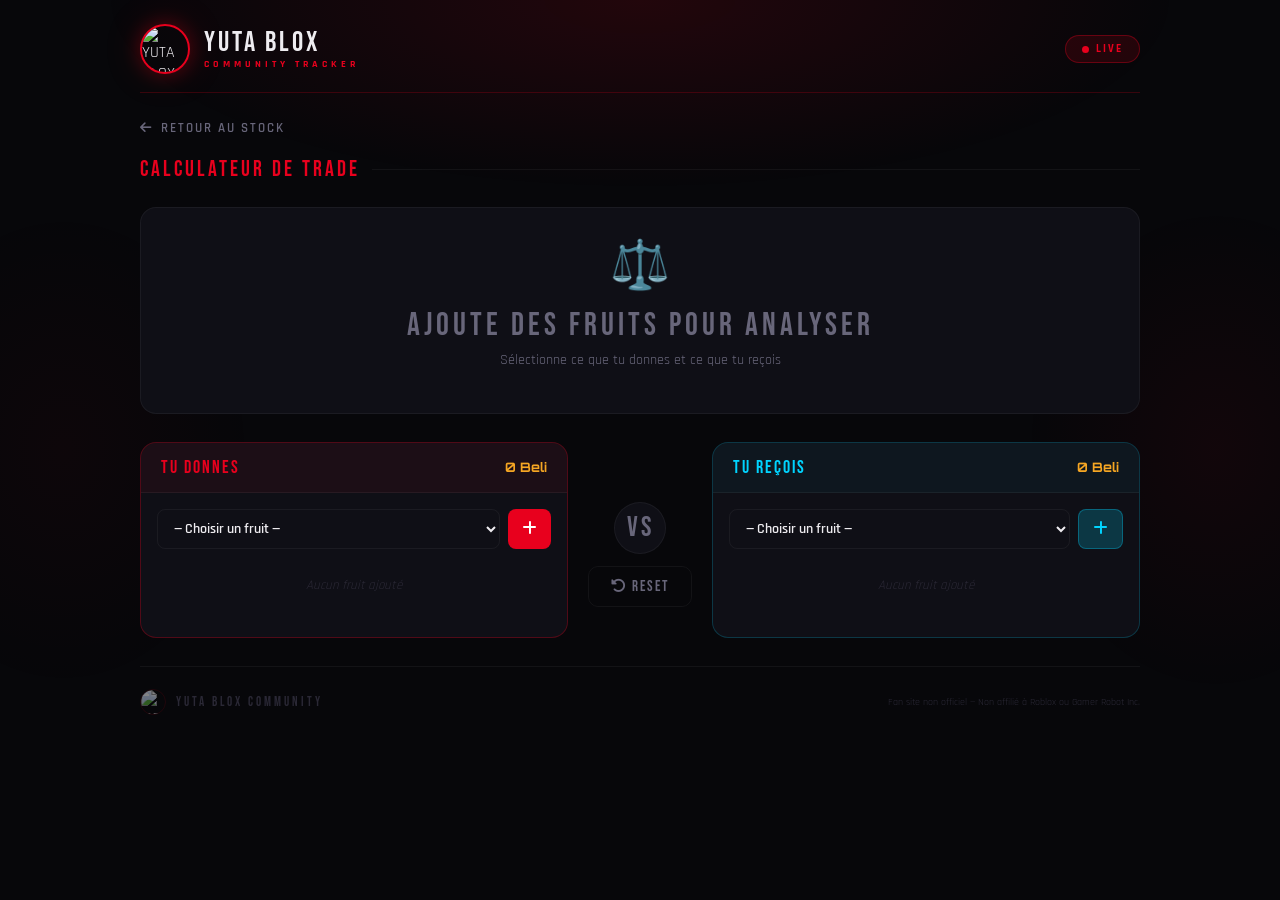
==== commit ea6dfd68: "Refactor trade page styles for consistency Updated styles for various elements on the trade page to " ====
--- a/public/trade.html
+++ b/public/trade.html
@@ -19,8 +19,8 @@
     }
 
     .trade-side {
-      background: var(--bg-card);
-      border: 1px solid var(--border-card);
+      background: var(--card);
+      border: 1px solid var(--borderS);
       border-radius: 16px;
       overflow: hidden;
     }
@@ -31,7 +31,7 @@
     .trade-side-header {
       padding: 14px 20px;
       display: flex; align-items: center; gap: 10px;
-      border-bottom: 1px solid var(--border-card);
+      border-bottom: 1px solid var(--borderS);
     }
     .trade-side.you  .trade-side-header { background: rgba(232,0,29,.06); }
     .trade-side.them .trade-side-header { background: rgba(0,212,255,.04); }
@@ -59,7 +59,7 @@
     .fruit-select {
       flex: 1;
       background: var(--bg-card2);
-      border: 1px solid var(--border-card);
+      border: 1px solid var(--borderS);
       border-radius: 8px;
       padding: 9px 12px;
       color: var(--text);
@@ -88,7 +88,7 @@
     .added-fruit-row {
       display: flex; align-items: center; gap: 10px;
       background: var(--bg-card2);
-      border: 1px solid var(--border-card);
+      border: 1px solid var(--borderS);
       border-radius: 10px; padding: 8px 12px;
       animation: fadeIn .2s ease;
     }
@@ -130,16 +130,16 @@
       font-family: 'Bebas Neue', sans-serif;
       font-size: 28px; letter-spacing: 3px;
       color: var(--muted);
-      background: var(--bg-card);
-      border: 1px solid var(--border-card);
+      background: var(--card);
+      border: 1px solid var(--borderS);
       border-radius: 50%; width: 52px; height: 52px;
       display: flex; align-items: center; justify-content: center;
     }
 
     /* Résultat */
     .result-panel {
-      background: var(--bg-card);
-      border: 1px solid var(--border-card);
+      background: var(--card);
+      border: 1px solid var(--borderS);
       border-radius: 16px;
       padding: 28px 32px;
       margin-bottom: 28px;
@@ -150,7 +150,7 @@
     .result-panel.win  { border-color: #22c55e; box-shadow: 0 0 30px rgba(34,197,94,.12); }
     .result-panel.lose { border-color: var(--red); box-shadow: 0 0 30px rgba(232,0,29,.12); }
     .result-panel.even { border-color: var(--gold); box-shadow: 0 0 30px rgba(245,166,35,.1); }
-    .result-panel.empty { border-color: var(--border-card); }
+    .result-panel.empty { border-color: var(--borderS); }
 
     .result-panel::before {
       content: '';
@@ -187,7 +187,7 @@
     .result-tip {
       margin-top: 16px;
       background: rgba(255,255,255,.03);
-      border: 1px solid var(--border-card);
+      border: 1px solid var(--borderS);
       border-radius: 10px; padding: 12px 16px;
       font-size: 13px; color: var(--text); line-height: 1.6;
     }
@@ -195,7 +195,7 @@
     /* Btn reset */
     .btn-reset {
       background: transparent;
-      border: 1px solid var(--border-card);
+      border: 1px solid var(--borderS);
       border-radius: 10px; padding: 10px 22px;
       color: var(--muted); cursor: pointer;
       font-family: 'Bebas Neue', sans-serif;
@@ -237,7 +237,7 @@
     <div class="live-badge"><div class="live-dot"></div>LIVE</div>
   </header>
 
-  <!-- nav only on trade page --><i class="fa-solid fa-arrow-left"></i> Retour au stock</a>
+  <a href="/" class="nav-back"><i class="fa-solid fa-arrow-left"></i> Retour au stock</a>
 
   <div class="section-header" style="margin-bottom:24px;">
     <span class="section-title" style="color:var(--red)">Calculateur de Trade</span>
--- a/public/style.css
+++ b/public/style.css
@@ -1,23 +1,22 @@
-/* ─── RESET & ROOT ─── */
+@import url('https://fonts.googleapis.com/css2?family=Bebas+Neue&family=Rajdhani:wght@400;600;700&family=Orbitron:wght@400;700;900&display=swap');
+
 *, *::before, *::after { margin: 0; padding: 0; box-sizing: border-box; }
 
 :root {
-  --red:        #e8001d;
-  --red-dark:   #9b0013;
-  --red-glow:   rgba(232, 0, 29, 0.35);
-  --bg:         #050507;
-  --bg-card:    #0d0d12;
-  --bg-card2:   #111118;
-  --border:     rgba(232, 0, 29, 0.18);
-  --border-card:rgba(255, 255, 255, 0.06);
-  --text:       #f0eee8;
-  --muted:      #7a7880;
-  --dim:        #3a3840;
-  --gold:       #f5a623;
-  --gold-d:     #c4831a;
-  --cyan:       #00d4ff;
-  --green:      #22c55e;
-  --purple:     #9b59b6;
+  --red:      #e8001d;
+  --red-dim:  rgba(232,0,29,0.12);
+  --red-glow: rgba(232,0,29,0.3);
+  --bg:       #07070a;
+  --card:     #0f0f16;
+  --card2:    #14141e;
+  --border:   rgba(232,0,29,0.22);
+  --borderS:  rgba(255,255,255,0.05);
+  --text:     #eeecf0;
+  --muted:    #68667a;
+  --dim:      #2a2835;
+  --gold:     #f5a623;
+  --cyan:     #00d4ff;
+  --green:    #22c55e;
 }
 
 html { scroll-behavior: smooth; }
@@ -30,546 +29,373 @@
   overflow-x: hidden;
 }
 
-/* ─── BACKGROUND FX ─── */
+/* ── BACKGROUND ── */
 .bg-fx {
   position: fixed; inset: 0; pointer-events: none; z-index: 0;
   background:
-    radial-gradient(ellipse 80% 40% at 50% -10%, rgba(232,0,29,.12) 0%, transparent 70%),
-    radial-gradient(ellipse 40% 60% at 90% 50%,  rgba(232,0,29,.05) 0%, transparent 60%),
-    radial-gradient(ellipse 30% 40% at 10% 70%,  rgba(232,0,29,.04) 0%, transparent 60%);
-}
-
-.scan {
-  position: fixed; inset: 0; pointer-events: none; z-index: 0;
-  background: repeating-linear-gradient(
-    0deg, transparent, transparent 3px,
-    rgba(0,0,0,.07) 3px, rgba(0,0,0,.07) 4px
-  );
-}
-
+    radial-gradient(ellipse 60% 30% at 50% 0%,   rgba(232,0,29,.12) 0%, transparent 70%),
+    radial-gradient(ellipse 25% 45% at 95% 50%,  rgba(232,0,29,.05) 0%, transparent 60%),
+    radial-gradient(ellipse 25% 45% at 5%  50%,  rgba(232,0,29,.03) 0%, transparent 60%);
+}
+
+/* Particules animées */
+.particles {
+  position: fixed; inset: 0; pointer-events: none; z-index: 0; overflow: hidden;
+}
+.particle {
+  position: absolute; border-radius: 50%;
+  background: rgba(232,0,29,0.6);
+  animation: floatUp linear infinite;
+}
+@keyframes floatUp {
+  0%   { transform: translateY(0) scale(1);   opacity: .6; }
+  100% { transform: translateY(-100vh) scale(0); opacity: 0; }
+}
+
+/* ── WRAP ── */
 .wrap {
   position: relative; z-index: 1;
-  max-width: 1100px; margin: 0 auto;
-  padding: 0 24px 80px;
-}
-
-/* ─── HEADER ─── */
+  max-width: 1080px;
+  margin: 0 auto;
+  padding: 0 40px 80px;
+}
+
+/* ── HEADER ── */
 header {
-  padding: 28px 0 20px;
+  padding: 24px 0 18px;
   display: flex; align-items: center; justify-content: space-between;
   border-bottom: 1px solid var(--border);
-  margin-bottom: 28px;
-}
+  margin-bottom: 24px;
+  animation: slideDown .5s ease both;
+}
+@keyframes slideDown { from { opacity:0; transform:translateY(-12px); } to { opacity:1; transform:none; } }
 
 .logo-block { display: flex; align-items: center; gap: 14px; }
-
-.logo-icon {
-  width: 52px; height: 52px; border-radius: 50%;
+.logo-img {
+  width: 50px; height: 50px; border-radius: 50%;
   border: 2px solid var(--red);
-  background: radial-gradient(circle at 40% 40%, #1a0005, #050507);
-  display: flex; align-items: center; justify-content: center;
-  font-family: 'Bebas Neue', sans-serif; font-size: 22px; color: var(--red);
-  box-shadow: 0 0 20px var(--red-glow), inset 0 0 10px rgba(232,0,29,.1);
-  flex-shrink: 0;
-}
-
+  box-shadow: 0 0 20px var(--red-glow), 0 0 40px rgba(232,0,29,.15);
+  object-fit: cover; flex-shrink: 0;
+  animation: glow 3s ease-in-out infinite alternate;
+}
+@keyframes glow {
+  from { box-shadow: 0 0 16px var(--red-glow); }
+  to   { box-shadow: 0 0 28px var(--red-glow), 0 0 50px rgba(232,0,29,.2); }
+}
 .logo-text { display: flex; flex-direction: column; line-height: 1; }
-
-.logo-main {
-  font-family: 'Bebas Neue', sans-serif;
-  font-size: 28px; letter-spacing: 3px; color: var(--text);
-}
-
-.logo-sub {
-  font-size: 11px; letter-spacing: 4px;
-  color: var(--red); font-weight: 600; text-transform: uppercase;
-}
+.logo-main { font-family:'Bebas Neue',sans-serif; font-size:28px; letter-spacing:3px; color:var(--text); }
+.logo-sub  { font-size:10px; letter-spacing:4px; color:var(--red); font-weight:700; margin-top:2px; text-transform:uppercase; }
+
+.header-right { display:flex; align-items:center; gap:12px; }
 
 .live-badge {
-  display: flex; align-items: center; gap: 7px;
-  background: rgba(232,0,29,.08);
-  border: 1px solid rgba(232,0,29,.3);
-  border-radius: 20px; padding: 6px 16px;
-  font-size: 12px; font-weight: 700; letter-spacing: 2px; color: var(--red);
-}
-
+  display:flex; align-items:center; gap:7px;
+  background:var(--red-dim); border:1px solid rgba(232,0,29,.35);
+  border-radius:20px; padding:6px 16px;
+  font-size:11px; font-weight:700; letter-spacing:2px; color:var(--red);
+}
 .live-dot {
-  width: 7px; height: 7px; border-radius: 50%; background: var(--red);
+  width:7px; height:7px; border-radius:50%; background:var(--red);
   animation: pulse 1.4s ease-in-out infinite;
 }
-
 @keyframes pulse {
-  0%,100% { opacity:1; box-shadow: 0 0 0 0 var(--red-glow); }
-  50%      { opacity:.6; box-shadow: 0 0 0 6px transparent; }
-}
-
-/* ─── TIMER ─── */
+  0%,100%{ opacity:1; box-shadow:0 0 0 0 var(--red-glow); }
+  50%    { opacity:.5; box-shadow:0 0 0 6px transparent; }
+}
+
+/* ── HERO ── */
+.hero-banner {
+  position:relative; border-radius:20px; overflow:hidden;
+  margin-bottom:24px; height:200px;
+  border:1px solid var(--border);
+  box-shadow: 0 0 60px rgba(232,0,29,.1);
+  animation: fadeIn .6s ease .1s both;
+}
+@keyframes fadeIn { from{opacity:0;transform:translateY(10px);} to{opacity:1;transform:none;} }
+.hero-img { width:100%; height:100%; object-fit:cover; object-position:center 20%; filter:brightness(.4); }
+.hero-overlay {
+  position:absolute; inset:0;
+  display:flex; flex-direction:column; align-items:center; justify-content:center;
+  background:linear-gradient(180deg, transparent 0%, rgba(7,7,10,.7) 100%);
+}
+.hero-title {
+  font-family:'Bebas Neue',sans-serif; font-size:52px; letter-spacing:7px;
+  color:#fff; line-height:1;
+  text-shadow: 0 0 30px rgba(232,0,29,.7), 0 0 60px rgba(232,0,29,.3);
+  animation: titlePop .6s cubic-bezier(.34,1.56,.64,1) .2s both;
+}
+@keyframes titlePop { from{opacity:0;transform:scale(.85);} to{opacity:1;transform:scale(1);} }
+.hero-sub { font-size:12px; letter-spacing:5px; color:rgba(255,255,255,.5); margin-top:8px; font-weight:600; text-transform:uppercase; }
+
+/* ── TIMER ── */
 .timer-section {
-  background: var(--bg-card);
-  border: 1px solid var(--border);
-  border-radius: 16px;
-  padding: 28px 32px;
-  margin-bottom: 24px;
-  display: flex; align-items: center; justify-content: space-between; gap: 24px;
-  position: relative; overflow: hidden;
-}
-
+  background:var(--card); border:1px solid var(--border);
+  border-radius:18px; padding:24px 32px;
+  margin-bottom:18px;
+  display:flex; align-items:center; justify-content:space-between; gap:24px;
+  position:relative; overflow:hidden;
+  animation: fadeIn .5s ease .2s both;
+}
 .timer-section::before {
-  content: '';
-  position: absolute; top: 0; left: 0; right: 0; height: 2px;
-  background: linear-gradient(90deg, transparent, var(--red), var(--red-dark), transparent);
-}
-
-.timer-label {
-  font-size: 11px; letter-spacing: 3px;
-  color: var(--muted); font-weight: 600; margin-bottom: 10px;
-  text-transform: uppercase;
-}
-
-.timer-digits { display: flex; align-items: center; gap: 10px; }
-
-.digit-block { display: flex; flex-direction: column; align-items: center; }
-
+  content:''; position:absolute; top:0; left:0; right:0; height:2px;
+  background:linear-gradient(90deg, transparent, var(--red), transparent);
+  animation: scanLine 3s linear infinite;
+}
+@keyframes scanLine {
+  0%  { background-position: -100% 0; opacity:.5; }
+  50% { opacity:1; }
+  100%{ background-position: 200% 0; opacity:.5; }
+}
+
+.timer-left {}
+.timer-label { font-size:10px; letter-spacing:3px; color:var(--muted); font-weight:600; margin-bottom:10px; text-transform:uppercase; }
+.timer-label i { margin-right:6px; color:var(--red); }
+.timer-digits { display:flex; align-items:center; gap:10px; }
+.digit-block { display:flex; flex-direction:column; align-items:center; }
 .digit-num {
-  font-family: 'Orbitron', monospace;
-  font-size: 44px; font-weight: 700; line-height: 1;
-  color: var(--text);
-  min-width: 68px; text-align: center;
-  background: var(--bg-card2);
-  border: 1px solid var(--border-card);
-  border-radius: 10px; padding: 6px 10px;
-}
-
-.digit-unit {
-  font-size: 10px; color: var(--muted);
-  letter-spacing: 2px; margin-top: 6px;
-  text-transform: uppercase;
-}
-
-.timer-sep {
-  font-family: 'Orbitron', monospace;
-  font-size: 36px; color: var(--red);
-  margin-bottom: 18px; opacity: .7;
-}
-
-.next-restock-label {
-  font-size: 11px; letter-spacing: 3px;
-  color: var(--muted); font-weight: 600; margin-bottom: 6px;
-  text-transform: uppercase;
-}
-
-.next-restock-time {
-  font-family: 'Orbitron', monospace;
-  font-size: 22px; color: var(--red); font-weight: 700;
-}
-
-.restock-note { font-size: 12px; color: var(--muted); margin-top: 4px; }
-
-/* ─── TABS ─── */
-.tabs {
-  display: flex; gap: 0;
-  margin-bottom: 20px;
-  background: var(--bg-card);
-  border: 1px solid var(--border-card);
-  border-radius: 12px; padding: 4px;
-  width: fit-content;
-}
-
-.tab {
-  padding: 9px 24px;
-  border-radius: 9px;
-  font-family: 'Bebas Neue', sans-serif;
-  font-size: 15px; letter-spacing: 2px;
-  cursor: pointer; transition: all .2s; color: var(--muted);
-  user-select: none;
-}
-
-.tab.active { background: var(--red); color: #fff; }
-.tab:not(.active):hover { color: var(--text); }
-
-/* ─── STATS BAR ─── */
+  font-family:'Orbitron','Courier New',monospace; font-size:46px; font-weight:700; line-height:1;
+  color:var(--text); min-width:70px; text-align:center;
+  background:var(--card2); border:1px solid var(--borderS);
+  border-radius:12px; padding:6px 10px;
+  transition: color .3s, border-color .3s, box-shadow .3s;
+}
+.digit-num.urgent {
+  color:var(--red); border-color:rgba(232,0,29,.4);
+  box-shadow: 0 0 20px rgba(232,0,29,.2);
+  animation: urgentFlicker .6s ease-in-out infinite alternate;
+}
+@keyframes urgentFlicker { from{opacity:1;} to{opacity:.6;} }
+.digit-unit { font-size:9px; color:var(--muted); letter-spacing:2px; margin-top:5px; text-transform:uppercase; }
+.timer-sep { font-family:'Orbitron','Courier New',monospace; font-size:38px; color:var(--red); margin-bottom:18px; opacity:.6; }
+
+.timer-right { text-align:right; }
+.next-restock-label { font-size:10px; letter-spacing:3px; color:var(--muted); font-weight:600; margin-bottom:5px; text-transform:uppercase; }
+.next-restock-time  { font-family:'Orbitron','Courier New',monospace; font-size:22px; color:var(--red); font-weight:700; }
+.restock-note       { font-size:11px; color:var(--muted); margin-top:4px; }
+
+/* ── STATS ── */
 .stats-bar {
-  display: grid; grid-template-columns: repeat(4, 1fr);
-  gap: 12px; margin-bottom: 22px;
-}
-
+  display:grid; grid-template-columns:repeat(4,1fr);
+  gap:12px; margin-bottom:18px;
+  animation: fadeIn .5s ease .3s both;
+}
 .stat-card {
-  background: var(--bg-card);
-  border: 1px solid var(--border-card);
-  border-radius: 12px; padding: 14px 16px;
-  transition: border-color .2s;
-}
-.stat-card:hover { border-color: var(--border); }
-
-.stat-val {
-  font-family: 'Orbitron', monospace;
-  font-size: 20px; font-weight: 700; line-height: 1;
-  color: var(--text);
-}
-.stat-val.red   { color: var(--red);   }
-.stat-val.gold  { color: var(--gold);  }
-.stat-val.cyan  { color: var(--cyan);  }
-.stat-val.green { color: var(--green); }
-
-.stat-lbl {
-  font-size: 11px; color: var(--muted);
-  letter-spacing: 2px; margin-top: 5px;
-  text-transform: uppercase;
-}
-
-/* ─── ACTIONS ROW ─── */
+  background:var(--card); border:1px solid var(--borderS);
+  border-radius:14px; padding:16px 18px;
+  transition: transform .25s cubic-bezier(.34,1.56,.64,1), border-color .2s, box-shadow .2s;
+  cursor:default; position:relative; overflow:hidden;
+}
+.stat-card::before {
+  content:''; position:absolute; bottom:0; left:0; right:0; height:2px;
+  background:linear-gradient(90deg,transparent,rgba(232,0,29,.4),transparent);
+  transform:scaleX(0); transition:transform .3s ease;
+}
+.stat-card:hover::before { transform:scaleX(1); }
+.stat-card:hover { transform:translateY(-5px); border-color:var(--border); box-shadow:0 8px 24px rgba(0,0,0,.3); }
+.stat-icon { font-size:18px; color:var(--muted); margin-bottom:8px; }
+.stat-val { font-family:'Orbitron','Courier New',monospace; font-size:20px; font-weight:700; line-height:1; color:var(--text); }
+.stat-val.red   { color:var(--red);   }
+.stat-val.gold  { color:var(--gold);  }
+.stat-val.green { color:var(--green); }
+.stat-lbl { font-size:10px; color:var(--muted); letter-spacing:2px; margin-top:4px; text-transform:uppercase; }
+
+/* ── ACTIONS ── */
 .actions-row {
-  display: flex; align-items: center; gap: 14px; margin-bottom: 22px;
-  flex-wrap: wrap;
-}
-
+  display:flex; align-items:center; gap:12px; margin-bottom:18px;
+  flex-wrap:wrap; animation: fadeIn .5s ease .4s both;
+}
 .btn-refresh {
-  background: transparent;
-  border: 1px solid var(--red);
-  border-radius: 10px; padding: 10px 22px;
-  color: var(--red); cursor: pointer;
-  font-family: 'Bebas Neue', sans-serif;
-  font-size: 15px; letter-spacing: 2px;
-  display: flex; align-items: center; gap: 9px;
-  transition: background .2s, transform .1s;
-}
-.btn-refresh:hover { background: rgba(232,0,29,.1); }
-.btn-refresh:active { transform: scale(.97); }
-.btn-refresh.spinning i { animation: spin .7s linear infinite; }
-
-@keyframes spin { to { transform: rotate(360deg); } }
-
-.last-updated { font-size: 12px; color: var(--muted); }
-
-.source-tag { font-size: 11px; color: var(--dim); margin-left: auto; }
-.source-tag a {
-  color: rgba(232,0,29,.55); text-decoration: none;
-  transition: color .2s;
-}
-.source-tag a:hover { color: var(--red); }
-
-/* ─── ERROR MSG ─── */
+  background:transparent; border:1px solid var(--red);
+  border-radius:10px; padding:10px 22px; color:var(--red);
+  cursor:pointer; font-family:'Bebas Neue',sans-serif;
+  font-size:14px; letter-spacing:2px;
+  display:flex; align-items:center; gap:9px;
+  transition: background .2s, transform .15s, box-shadow .2s;
+}
+.btn-refresh:hover  { background:var(--red-dim); box-shadow:0 0 16px rgba(232,0,29,.2); }
+.btn-refresh:active { transform:scale(.96); }
+.btn-refresh.spinning i { animation:spin .7s linear infinite; }
+@keyframes spin { to{transform:rotate(360deg);} }
+
+.last-updated { font-size:11px; color:var(--muted); }
+
+.btn-nav-trade {
+  margin-left:auto;
+  display:inline-flex; align-items:center; gap:8px;
+  background:rgba(245,166,35,.08); border:1px solid rgba(245,166,35,.25);
+  border-radius:10px; padding:10px 18px; color:var(--gold);
+  text-decoration:none; font-family:'Bebas Neue',sans-serif;
+  font-size:14px; letter-spacing:2px;
+  transition: background .2s, transform .2s, box-shadow .2s;
+}
+.btn-nav-trade:hover { background:rgba(245,166,35,.16); transform:translateY(-2px); box-shadow:0 6px 18px rgba(245,166,35,.1); }
+
+/* ── ERROR ── */
 .error-msg {
-  background: rgba(232,0,29,.08);
-  border: 1px solid rgba(232,0,29,.2);
-  border-radius: 12px; padding: 14px 20px;
-  color: #ff6b6b; font-size: 13px;
-  margin-bottom: 20px;
-}
-
-/* ─── LOADING ─── */
+  background:rgba(232,0,29,.07); border:1px solid rgba(232,0,29,.2);
+  border-radius:10px; padding:12px 18px; color:#ff6b6b; font-size:13px; margin-bottom:16px;
+}
+
+/* ── LOADING ── */
 .loading-overlay {
-  display: flex; flex-direction: column;
-  align-items: center; justify-content: center;
-  padding: 60px; gap: 18px; color: var(--muted);
-}
-
+  display:flex; flex-direction:column; align-items:center;
+  justify-content:center; padding:60px; gap:16px; color:var(--muted);
+}
 .spinner-ring {
-  width: 44px; height: 44px;
-  border: 3px solid var(--border-card);
-  border-top-color: var(--red);
-  border-radius: 50%;
-  animation: spin .75s linear infinite;
-}
-
-.loading-text {
-  font-size: 13px; letter-spacing: 2px; text-transform: uppercase;
-}
-
-/* ─── SECTION HEADER ─── */
-.section-header {
-  display: flex; align-items: center; gap: 12px; margin-bottom: 16px;
-}
-
-.section-title {
-  font-family: 'Bebas Neue', sans-serif;
-  font-size: 22px; letter-spacing: 3px;
-}
-
+  width:44px; height:44px;
+  border:3px solid var(--borderS); border-top-color:var(--red);
+  border-radius:50%; animation:spin .75s linear infinite;
+}
+.loading-text { font-size:11px; letter-spacing:3px; text-transform:uppercase; }
+
+/* ── SECTION HEADER ── */
+.section-header { display:flex; align-items:center; gap:12px; margin-bottom:16px; }
+.section-title { font-family:'Bebas Neue',sans-serif; font-size:22px; letter-spacing:3px; }
 .section-badge {
-  background: rgba(232,0,29,.12);
-  border: 1px solid rgba(232,0,29,.3);
-  border-radius: 20px; padding: 3px 12px;
-  font-size: 11px; font-weight: 700;
-  color: var(--red); letter-spacing: 1px;
-}
-
-.section-line { flex: 1; height: 1px; background: var(--border-card); }
-
-/* ─── FRUIT GRID ─── */
+  background:var(--red-dim); border:1px solid rgba(232,0,29,.3);
+  border-radius:20px; padding:3px 12px;
+  font-size:11px; font-weight:700; color:var(--red); letter-spacing:1px;
+}
+.section-line { flex:1; height:1px; background:var(--borderS); }
+
+/* ── FRUIT GRID ── */
 .fruit-grid {
-  display: grid;
-  grid-template-columns: repeat(auto-fill, minmax(165px, 1fr));
-  gap: 14px; margin-bottom: 36px;
-}
-
+  display:grid;
+  grid-template-columns:repeat(auto-fill, minmax(175px,1fr));
+  gap:14px; margin-bottom:32px;
+}
+
+/* ── FRUIT CARD ── */
 .fruit-card {
-  background: var(--bg-card);
-  border: 1px solid var(--border-card);
-  border-radius: 14px; padding: 18px 16px;
-  position: relative; overflow: hidden;
-  transition: transform .2s, border-color .2s, box-shadow .2s;
-  cursor: default;
-}
+  background:var(--card); border:1px solid var(--borderS);
+  border-radius:16px; padding:20px 16px;
+  position:relative; overflow:hidden;
+  cursor:default;
+  transition: transform .3s cubic-bezier(.34,1.56,.64,1), border-color .2s, box-shadow .3s;
+  animation: cardIn .4s cubic-bezier(.34,1.56,.64,1) both;
+}
+@keyframes cardIn { from{opacity:0;transform:translateY(20px) scale(.95);} to{opacity:1;transform:none;} }
 
 .fruit-card.in-stock {
-  border-color: rgba(232,0,29,.38);
-  box-shadow: 0 0 20px rgba(232,0,29,.1), inset 0 0 22px rgba(232,0,29,.03);
-}
-
+  border-color: rgba(232,0,29,.35);
+  box-shadow: 0 0 20px rgba(232,0,29,.07), inset 0 0 40px rgba(232,0,29,.02);
+}
 .fruit-card.in-stock::after {
-  content: '';
-  position: absolute; top: 0; left: 0; right: 0; height: 1px;
-  background: linear-gradient(90deg, transparent, var(--red), transparent);
-}
-
-.fruit-card.out-stock { opacity: .38; }
+  content:''; position:absolute; top:0; left:0; right:0; height:1px;
+  background:linear-gradient(90deg,transparent,var(--red),transparent);
+}
+
+/* Shimmer */
+.fruit-card::before {
+  content:''; position:absolute; inset:0; pointer-events:none;
+  background:linear-gradient(110deg, transparent 30%, rgba(255,255,255,.04) 50%, transparent 70%);
+  transform:translateX(-100%); transition:transform .6s ease;
+}
+.fruit-card:hover::before { transform:translateX(100%); }
 
 .fruit-card:hover {
-  transform: translateY(-4px);
-  border-color: rgba(232,0,29,.6);
-  box-shadow: 0 10px 28px rgba(232,0,29,.18);
+  transform: translateY(-8px) scale(1.03);
+  border-color: rgba(232,0,29,.65);
+  box-shadow: 0 20px 40px rgba(232,0,29,.18), 0 0 0 1px rgba(232,0,29,.15);
 }
 
 .stock-dot {
-  position: absolute; top: 12px; right: 12px;
-  width: 8px; height: 8px; border-radius: 50%;
-}
-.stock-dot.in  { background: var(--red); box-shadow: 0 0 9px var(--red); animation: pulse 1.8s ease-in-out infinite; }
-.stock-dot.out { background: var(--dim); }
-
-.fruit-emoji {
-  font-size: 36px; margin-bottom: 10px; display: block;
-  filter: drop-shadow(0 2px 8px rgba(0,0,0,.5));
-}
+  position:absolute; top:12px; right:12px;
+  width:8px; height:8px; border-radius:50%;
+  background:var(--red); box-shadow:0 0 8px var(--red);
+  animation: pulse 2s ease-in-out infinite;
+}
+
+.fruit-img-wrap { margin-bottom:12px; }
+.fruit-emoji-big {
+  font-size:50px; display:block; line-height:1;
+  filter:drop-shadow(0 4px 12px rgba(0,0,0,.7));
+  transition:transform .3s cubic-bezier(.34,1.56,.64,1);
+}
+.fruit-card:hover .fruit-emoji-big { transform:scale(1.2) rotate(-8deg); }
 
 .fruit-name {
-  font-family: 'Bebas Neue', sans-serif;
-  font-size: 17px; letter-spacing: 2px;
-  color: var(--text); margin-bottom: 6px; line-height: 1.2;
-}
-
+  font-family:'Bebas Neue',sans-serif; font-size:18px; letter-spacing:2px;
+  color:var(--text); margin-bottom:6px; line-height:1.2;
+}
 .rarity-badge {
-  display: inline-block; padding: 2px 9px; border-radius: 4px;
-  font-size: 10px; font-weight: 700; letter-spacing: 1.5px;
-  text-transform: uppercase; margin-bottom: 4px;
-}
-.r-mythical  { background: rgba(232,0,29,.15); color: #ff4d6d; border: 1px solid rgba(232,0,29,.35); }
-.r-legendary { background: rgba(245,166,35,.15); color: var(--gold); border: 1px solid rgba(245,166,35,.3); }
-.r-rare      { background: rgba(0,212,255,.1); color: var(--cyan); border: 1px solid rgba(0,212,255,.25); }
-.r-uncommon  { background: rgba(155,89,182,.15); color: #c39bd3; border: 1px solid rgba(155,89,182,.3); }
-.r-common    { background: rgba(120,120,130,.15); color: var(--muted); border: 1px solid rgba(120,120,130,.2); }
-
-.type-tag {
-  font-size: 10px; color: var(--muted);
-  letter-spacing: 1px; margin-bottom: 6px; text-transform: uppercase;
-}
-
-.fruit-price {
-  font-family: 'Orbitron', monospace;
-  font-size: 12px; color: var(--gold); font-weight: 700;
-}
-
-/* ─── AI PANEL ─── */
+  display:inline-block; padding:2px 9px; border-radius:4px;
+  font-size:10px; font-weight:700; letter-spacing:1.5px;
+  text-transform:uppercase; margin-bottom:5px;
+}
+.r-mythical  { background:rgba(232,0,29,.15);  color:#ff4d6d; border:1px solid rgba(232,0,29,.35); }
+.r-legendary { background:rgba(245,166,35,.12); color:var(--gold); border:1px solid rgba(245,166,35,.3); }
+.r-rare      { background:rgba(0,212,255,.08);  color:var(--cyan); border:1px solid rgba(0,212,255,.2); }
+.r-uncommon  { background:rgba(155,89,182,.12); color:#c39bd3; border:1px solid rgba(155,89,182,.25); }
+.r-common    { background:rgba(120,120,130,.1); color:var(--muted); border:1px solid rgba(120,120,130,.15); }
+
+.type-tag  { font-size:10px; color:var(--muted); letter-spacing:1px; margin-bottom:7px; text-transform:uppercase; }
+.fruit-price { font-family:'Orbitron','Courier New',monospace; font-size:12px; color:var(--gold); font-weight:700; }
+
+/* ── AI PANEL ── */
 .ai-panel {
-  background: var(--bg-card);
-  border: 1px solid var(--border);
-  border-radius: 16px; margin-bottom: 28px;
-  overflow: hidden;
-}
-
+  background:var(--card); border:1px solid var(--border);
+  border-radius:18px; margin-bottom:28px; overflow:hidden;
+  animation: fadeIn .5s ease .5s both;
+}
 .ai-header {
-  padding: 16px 24px;
-  background: rgba(232,0,29,.05);
-  border-bottom: 1px solid var(--border);
-  display: flex; align-items: center; gap: 12px;
-}
-
-.ai-icon {
-  width: 36px; height: 36px; border-radius: 9px;
-  background: rgba(232,0,29,.15);
-  border: 1px solid rgba(232,0,29,.3);
-  display: flex; align-items: center; justify-content: center;
-  font-size: 18px; flex-shrink: 0;
-}
-
-.ai-title {
-  font-family: 'Bebas Neue', sans-serif;
-  font-size: 18px; letter-spacing: 2px;
-}
-
-.ai-sub { font-size: 11px; color: var(--muted); letter-spacing: 1px; }
-
-.ai-body { padding: 20px 24px; }
-
-.ai-row { display: flex; gap: 10px; margin-bottom: 14px; }
-
+  padding:16px 24px; background:rgba(232,0,29,.04);
+  border-bottom:1px solid var(--border);
+  display:flex; align-items:center; gap:12px;
+}
+.ai-icon { width:36px; height:36px; border-radius:9px; background:var(--red-dim); border:1px solid rgba(232,0,29,.3); display:flex; align-items:center; justify-content:center; font-size:18px; flex-shrink:0; }
+.ai-title { font-family:'Bebas Neue',sans-serif; font-size:18px; letter-spacing:2px; }
+.ai-sub   { font-size:11px; color:var(--muted); letter-spacing:1px; }
+.ai-body  { padding:20px 24px; }
+.ai-row   { display:flex; gap:10px; margin-bottom:14px; }
 .ai-input {
-  flex: 1; background: var(--bg-card2);
-  border: 1px solid var(--border-card);
-  border-radius: 10px; padding: 11px 16px;
-  color: var(--text); font-family: 'Rajdhani', sans-serif;
-  font-size: 14px; outline: none;
-  transition: border-color .2s;
-}
-.ai-input:focus { border-color: rgba(232,0,29,.5); }
-.ai-input::placeholder { color: var(--dim); }
-
+  flex:1; background:var(--card2); border:1px solid var(--borderS);
+  border-radius:10px; padding:11px 16px; color:var(--text);
+  font-family:'Rajdhani',sans-serif; font-size:14px; outline:none;
+  transition: border-color .2s, box-shadow .2s;
+}
+.ai-input:focus { border-color:rgba(232,0,29,.45); box-shadow:0 0 0 3px rgba(232,0,29,.08); }
+.ai-input::placeholder { color:var(--dim); }
 .btn-ask {
-  background: var(--red); border: none;
-  border-radius: 10px; padding: 11px 22px;
-  color: #fff; cursor: pointer;
-  font-family: 'Bebas Neue', sans-serif;
-  font-size: 15px; letter-spacing: 2px;
-  transition: background .2s, transform .1s;
-  white-space: nowrap;
-}
-.btn-ask:hover   { background: #c4001a; }
-.btn-ask:active  { transform: scale(.97); }
-.btn-ask:disabled { opacity: .5; cursor: not-allowed; }
-
+  background:var(--red); border:none; border-radius:10px;
+  padding:11px 22px; color:#fff; cursor:pointer;
+  font-family:'Bebas Neue',sans-serif; font-size:14px; letter-spacing:2px;
+  transition:background .2s, transform .1s; white-space:nowrap;
+}
+.btn-ask:hover  { background:#c4001a; }
+.btn-ask:active { transform:scale(.97); }
+.btn-ask:disabled { opacity:.5; cursor:not-allowed; }
 .ai-resp {
-  background: var(--bg-card2);
-  border: 1px solid var(--border-card);
-  border-radius: 10px; padding: 14px 18px;
-  font-size: 14px; line-height: 1.75;
-  min-height: 56px; color: var(--text);
-  white-space: pre-wrap;
-}
-
-.ai-thinking { color: var(--muted); font-style: italic; }
-
+  background:var(--card2); border:1px solid var(--borderS);
+  border-radius:10px; padding:14px 18px; font-size:14px;
+  line-height:1.75; min-height:54px; color:var(--text); white-space:pre-wrap;
+}
+.ai-thinking { color:var(--muted); font-style:italic; }
 .ai-cursor {
-  display: inline-block; width: 2px; height: 14px;
-  background: var(--red); vertical-align: middle; margin-left: 3px;
-  animation: blink .8s step-end infinite;
+  display:inline-block; width:2px; height:14px; background:var(--red);
+  vertical-align:middle; margin-left:3px;
+  animation:blink .8s step-end infinite;
 }
 @keyframes blink { 0%,100%{opacity:1;} 50%{opacity:0;} }
 
-/* ─── FOOTER ─── */
+/* ── FOOTER ── */
 footer {
-  border-top: 1px solid var(--border-card);
-  padding-top: 24px; margin-top: 20px;
-  display: flex; justify-content: space-between; align-items: center;
-  flex-wrap: wrap; gap: 10px;
-}
-
-.footer-logo {
-  font-family: 'Bebas Neue', sans-serif;
-  font-size: 14px; letter-spacing: 3px; color: var(--dim);
-}
-
-.footer-note { font-size: 11px; color: var(--dim); }
-
-/* ─── RESPONSIVE ─── */
-@media (max-width: 680px) {
-  .timer-section { flex-direction: column; align-items: flex-start; text-align: left; }
-  .digit-num { font-size: 32px; min-width: 50px; }
-  .stats-bar { grid-template-columns: repeat(2, 1fr); }
-  .next-restock-time { font-size: 18px; }
-  header { flex-wrap: wrap; gap: 12px; }
-}
-
-/* ─── LOGO IMAGE dans le header ─── */
-.logo-img {
-  width: 52px; height: 52px; border-radius: 50%;
-  border: 2px solid var(--red);
-  box-shadow: 0 0 20px var(--red-glow), inset 0 0 10px rgba(232,0,29,.1);
-  object-fit: cover; flex-shrink: 0;
-}
-
-/* ─── HERO BANNER ─── */
-.hero-banner {
-  position: relative; border-radius: 20px; overflow: hidden;
-  margin-bottom: 28px; height: 220px;
-  border: 1px solid var(--border);
-  box-shadow: 0 0 40px rgba(232,0,29,.15);
-}
-
-.hero-img {
-  width: 100%; height: 100%; object-fit: cover;
-  object-position: center 20%;
-  filter: brightness(0.55);
-}
-
-.hero-overlay {
-  position: absolute; inset: 0;
-  display: flex; flex-direction: column;
-  align-items: center; justify-content: center;
-  background: linear-gradient(
-    180deg,
-    rgba(5,5,7,0.1) 0%,
-    rgba(5,5,7,0.3) 60%,
-    rgba(5,5,7,0.75) 100%
-  );
-}
-
-.hero-title {
-  font-family: 'Bebas Neue', sans-serif;
-  font-size: 52px; letter-spacing: 6px;
-  color: #fff;
-  text-shadow: 0 0 30px var(--red), 0 0 60px rgba(232,0,29,.5);
-  line-height: 1;
-}
-
-.hero-sub {
-  font-size: 13px; letter-spacing: 4px; color: rgba(255,255,255,.65);
-  text-transform: uppercase; margin-top: 8px; font-weight: 600;
-}
-
-/* ─── FRUIT IMAGE dans les cartes ─── */
-.fruit-img-wrap {
-  width: 64px; height: 64px;
-  margin-bottom: 10px;
-  display: flex; align-items: center; justify-content: center;
-}
-
-.fruit-img {
-  width: 64px; height: 64px;
-  object-fit: contain;
-  filter: drop-shadow(0 2px 8px rgba(0,0,0,.6));
-  transition: transform .2s;
-}
-
-.fruit-card:hover .fruit-img { transform: scale(1.08); }
-
-.fruit-emoji-fallback {
-  font-size: 42px;
-  filter: drop-shadow(0 2px 8px rgba(0,0,0,.5));
-}
-
-/* ─── FOOTER avec logo ─── */
-.footer-left {
-  display: flex; align-items: center; gap: 10px;
-}
-
-.footer-logo-img {
-  width: 28px; height: 28px; border-radius: 50%;
-  border: 1px solid var(--border);
-  object-fit: cover; opacity: .6;
-}
-
-/* ─── RESPONSIVE hero ─── */
-@media (max-width: 680px) {
-  .hero-banner { height: 160px; }
-  .hero-title  { font-size: 36px; letter-spacing: 4px; }
-}
-
-/* ─── NAV TRADE ─── */
-.quick-nav {
-  display: flex; gap: 12px; margin-bottom: 20px; flex-wrap: wrap;
-}
-.btn-nav-trade {
-  display: inline-flex; align-items: center; gap: 8px;
-  background: rgba(245,166,35,.08);
-  border: 1px solid rgba(245,166,35,.3);
-  border-radius: 10px; padding: 10px 20px;
-  color: var(--gold); text-decoration: none;
-  font-family: 'Bebas Neue', sans-serif;
-  font-size: 15px; letter-spacing: 2px;
-  transition: background .2s, transform .1s;
-}
-.btn-nav-trade:hover {
-  background: rgba(245,166,35,.15);
-  transform: translateY(-2px);
-}
+  border-top:1px solid var(--borderS); padding-top:22px; margin-top:16px;
+  display:flex; justify-content:space-between; align-items:center; flex-wrap:wrap; gap:10px;
+}
+.footer-left { display:flex; align-items:center; gap:10px; }
+.footer-logo-img { width:26px; height:26px; border-radius:50%; border:1px solid var(--border); object-fit:cover; opacity:.5; }
+.footer-logo { font-family:'Bebas Neue',sans-serif; font-size:13px; letter-spacing:3px; color:var(--dim); }
+.footer-note { font-size:10px; color:var(--dim); }
+
+/* ── RESPONSIVE ── */
+@media (max-width:720px) {
+  .wrap { padding:0 16px 60px; }
+  .timer-section { flex-direction:column; align-items:flex-start; padding:18px 20px; }
+  .digit-num { font-size:34px; min-width:52px; }
+  .stats-bar { grid-template-columns:repeat(2,1fr); }
+  .hero-title { font-size:36px; letter-spacing:4px; }
+  .hero-banner { height:160px; }
+  .fruit-grid { grid-template-columns:repeat(auto-fill,minmax(145px,1fr)); gap:10px; }
+  .btn-nav-trade { margin-left:0; }
+}
